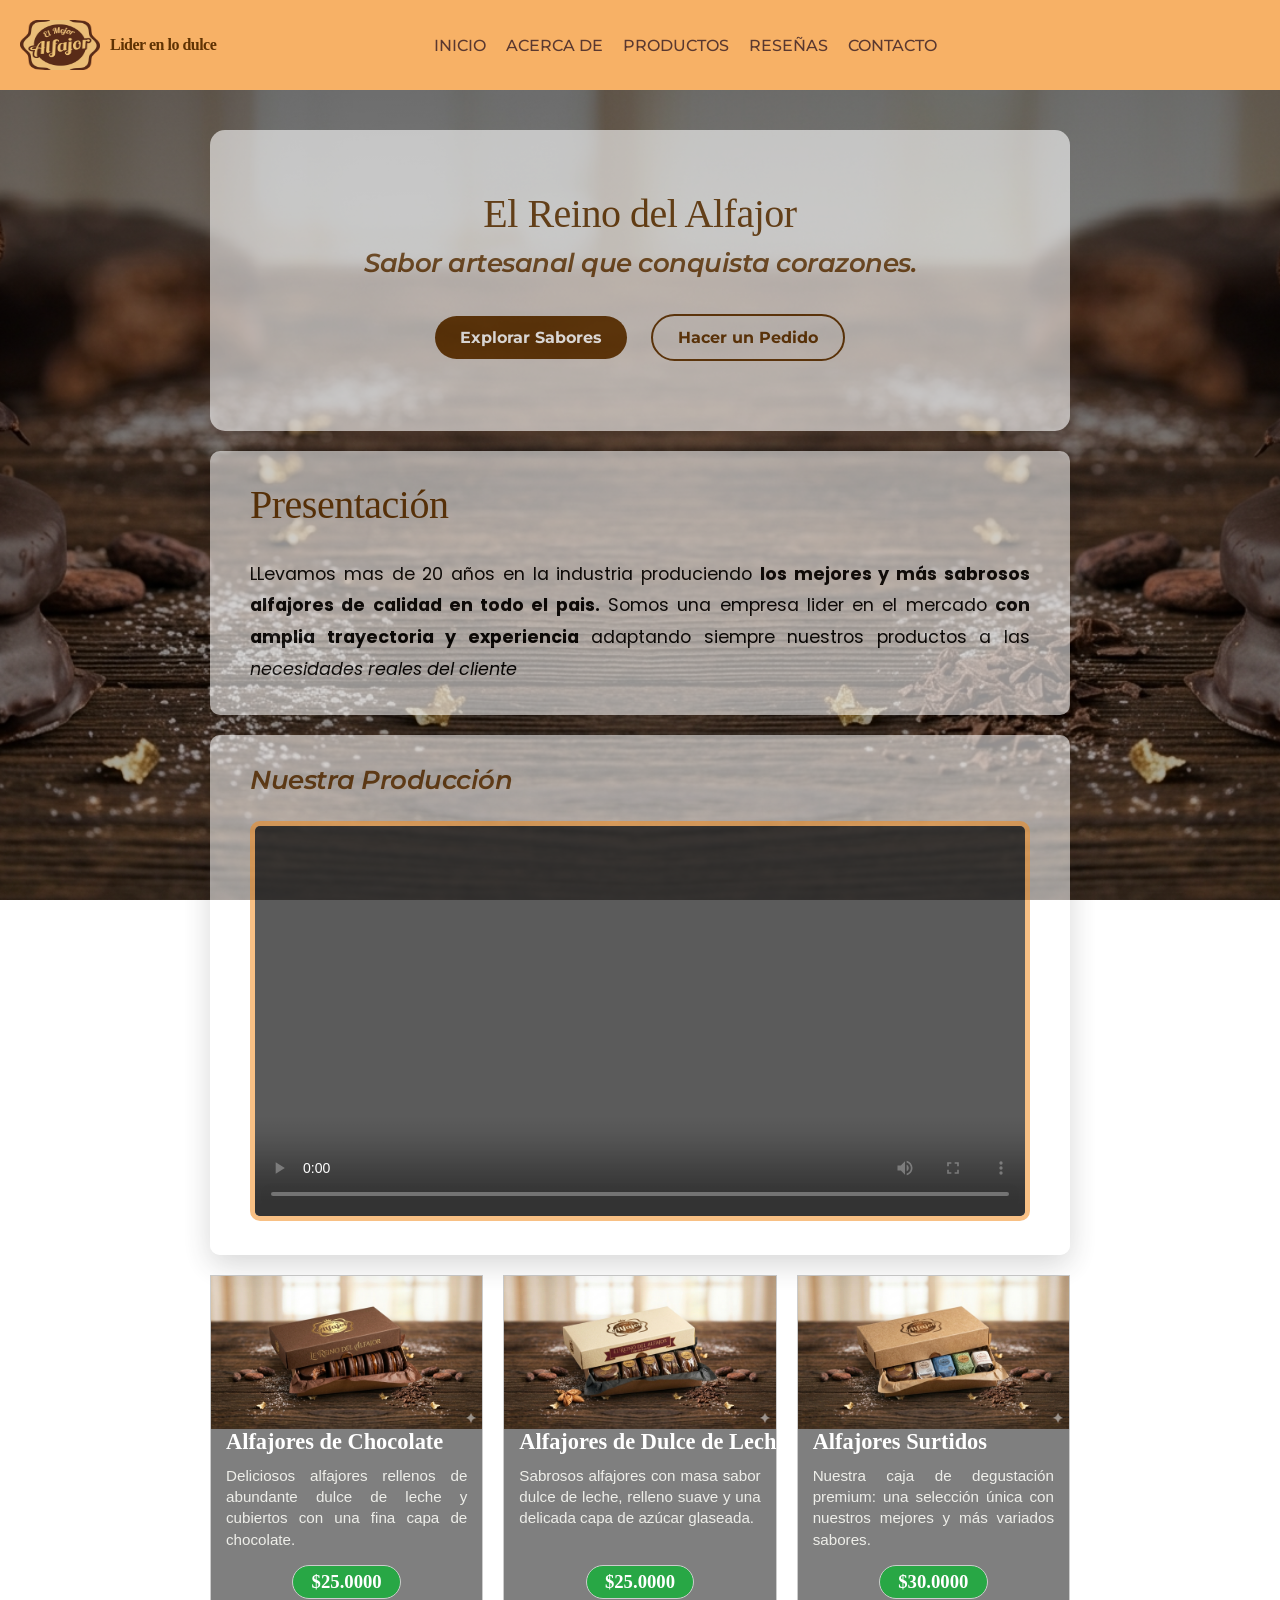
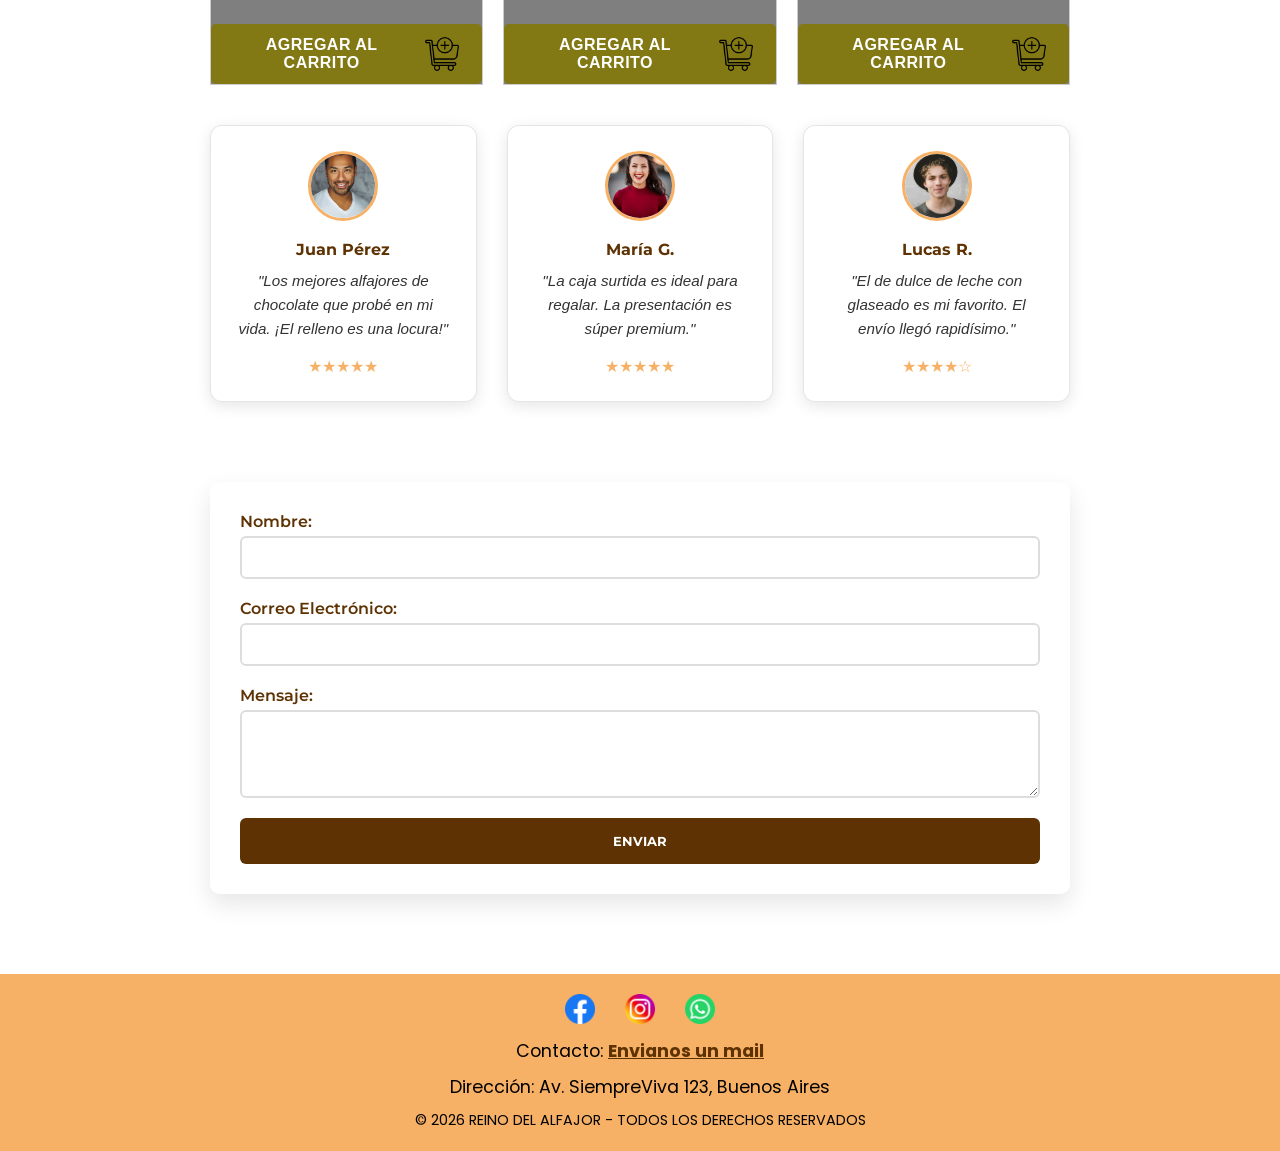
==== index.html @ e3f7930e "Se implemento mejoras responsivas para adaptar la pagina a los distintos tamaños de pantalla" ====
<!DOCTYPE html>
<html lang="es">
<head>
    <meta charset="UTF-8">
    <meta name="viewport" content="width=device-width, initial-scale=1.0">
    <link rel="stylesheet" href="styles.css">
    <link rel="preconnect" href="https://fonts.googleapis.com">
    <link rel="preconnect" href="https://fonts.gstatic.com" crossorigin>
<link href="https://fonts.googleapis.com/css2?family=Lavishly+Yours&family=Montserrat:ital,wght@0,100..900;1,100..900&family=Pacifico&family=Poppins:wght@400;500;600&display=swap" rel="stylesheet">
    <title>Inicio</title>
</head>
<body>
    <header class="header">
        
        <div class="header__imagen-logo">
        <img src="multimedia/images/logo.png" class="header__logo" alt="logo del reino del alfajor">
        <h2 class="header__subtitulo">Lider en lo dulce</h2>
        </div>
        <nav class="header__nav">
            <ul class="header__enlaces">
                <li><a href="#inicio" class="header__link">Inicio</a></li>
                <li><a href="#acerca-de" class="header__link">Acerca de</a></li>
                <li><a href="#productos" class="header__link">Productos</a></li>
                <li><a href="#reseñas" class="header__link">Reseñas</a></li>
                <li><a href="#contacto" class="header__link">Contacto</a></li>
                
            </ul>
        </nav>
    </header>
    
    <main class="main">
        <div class="main__contenedor-hero">
        <section id="inicio" class="hero">
       <div class="hero__contenido">
        <h1 class="main__titulo">El Reino del Alfajor</h1>
        <p class="main__subtitulo">Sabor artesanal que conquista corazones.</p>
        <div class="hero__botones">
           <a href="#productos" class="btn btn-primario">Explorar Sabores</a>
           <a href="#contacto" class="btn btn-secundario">Hacer un Pedido</a>
       </div>
     </div>
     </div>
      </section>


        <section id="acerca-de" class="main__section main__section--presentacion">
            <h1 class="main__titulo">Presentación</h1>
            <p class="main__parrafo">LLevamos mas de 20 años en la industria produciendo <strong>los mejores y más sabrosos alfajores de calidad en todo el pais.</strong> Somos una empresa lider en el mercado <strong>con amplia trayectoria y experiencia</strong> adaptando siempre nuestros productos a las <em>necesidades reales del cliente</em></p>
        </section>

        <section class="main__section main__produccion">
            <h3 class="main__subtitulo">Nuestra Producción</h3>
            <video class="main__video" width="600" height="400" controls style="object-fit: cover;">
                <source src="multimedia/videos/presentacion.mp4" type="video/mp4">
                <track src="subtitulos.vtt" kind="subtitles" srclang="es" label="Español" default>
                Tu navegador no soporta el elemento de video.
            </video>
        </section>

        <section id="productos" class="productos__section">
        
        <!-- Tarjeta 1: Chocolate -->
        <article class="productos__card">
            <img src="multimedia/images/alfajores-chocolate.png" alt="Caja de Alfajores de chocolate" class="productos__imagen">
            <h2 class="productos__titulo-producto">Alfajores de Chocolate</h2>
            <p class="productos__descripcion">Deliciosos alfajores rellenos de abundante dulce de leche y cubiertos con una fina capa de chocolate.</p>
            <div class="productos__compra">
            <h3 class="productos__precio">$25.0000</h3>
            <!-- Mejoramos el carrito envolviéndolo en un botón -->
            <button class="productos__boton-carrito" aria-label="Agregar Alfajores de Chocolate al carrito">Agregar al carrito
                <img src="multimedia/images/icons/carrito-de-compras.png" alt="" class="productos__icono-carrito">
            </button>
            </div>
        </article>

        <!-- Tarjeta 2: Dulce de Leche -->
        <article class="productos__card">
            <img src="multimedia/images/alfajores-dulce-de-leche.png" alt="Caja de Alfajores de dulce de leche" class="productos__imagen">
            <h2 class="productos__titulo-producto">Alfajores de Dulce de Leche</h2>
            <p class="productos__descripcion">Sabrosos alfajores con masa sabor dulce de leche, relleno suave y una delicada capa de azúcar glaseada.</p>
            <div class="productos__compra">
            <h3 class="productos__precio">$25.0000</h3>
            <button class="productos__boton-carrito" aria-label="Agregar Alfajores de Dulce de Leche al carrito">Agregar al carrito
                <img src="multimedia/images/icons/carrito-de-compras.png" alt="" class="productos__icono-carrito">
            </button>
            </div>
        </article>

        <!-- Tarjeta 3: Surtidos -->
        <article class="productos__card">
            <img src="multimedia/images/alfajores-surtidos.png" alt="Caja de degustación de Alfajores surtidos" class="productos__imagen">
            <h2 class="productos__titulo-producto">Alfajores Surtidos</h2>
            <p class="productos__descripcion">Nuestra caja de degustación premium: una selección única con nuestros mejores y más variados sabores.</p>
            <div class="productos__compra">
            <h3 class="productos__precio">$30.0000</h3>
            <button class="productos__boton-carrito" aria-label="Agregar Alfajores Surtidos al carrito">Agregar al carrito
                <img src="multimedia/images/icons/carrito-de-compras.png" alt="" class="productos__icono-carrito">
            </button>
            </div>
        </article>

    </section>

       <section id="reseñas" class="reseñas">
    <section class="card">
        <div class="card__usuario">
            <img src="./multimedia/images/foto-juan.jpg" alt="Foto de Juan" class="card__foto">
            <h4 class="card__nombre">Juan Pérez</h4>
        </div>
        <p class="card__opinion">"Los mejores alfajores de chocolate que probé en mi vida. ¡El relleno es una locura!"</p>
        <div class="card__estrellas">★★★★★</div>
    </section>

    <section class="card">
        <div class="card__usuario">
            <img src="./multimedia/images/foto-maria.jpg" alt="Foto de Maria" class="card__foto">
            <h4 class="card__nombre">María G.</h4>
        </div>
        <p class="card__opinion">"La caja surtida es ideal para regalar. La presentación es súper premium."</p>
        <div class="card__estrellas">★★★★★</div>
    </section>

    <section class="card">
        <div class="card__usuario">
            <img src="./multimedia/images/foto-lucas.jpg" alt="Foto de Lucas" class="card__foto">
            <h4 class="card__nombre">Lucas R.</h4>
        </div>
        <p class="card__opinion">"El de dulce de leche con glaseado es mi favorito. El envío llegó rapidísimo."</p>
        <div class="card__estrellas">★★★★☆</div>
    </section>
</section>

  <section id="contacto">
   <form action="https://formspree.io/f/xjgjkjgq" method="POST">
            <label for="name">Nombre:</label>
            <input type="text" id="name" name="nombre" required>

            <label for="email">Correo Electrónico:</label>
            <input type="email" id="email" name="correo electronico" required>

            <label for="message">Mensaje:</label>
            <textarea id="mensaje" name="mensaje" rows="4" cols="50" required></textarea>
            <button type="submit">Enviar</button>
        </form>
      </section>
    
    </main>

    <footer class="footer">
    <div class="footer__redes">
    <!-- Instagram -->
    <a href="https://www.facebook.com/" target="_blank">
        <img src="multimedia/images/icons/icono-facebook.png" alt="Facebook" class="footer__icon">
    </a>

    <!-- Facebook -->
    <a href="https://www.instagram.com/" target="_blank">
        <img src="multimedia/images/icons/icono-instagram.png" alt="Instagram" class="footer__icon">
    </a>

    <!-- WhatsApp -->
    <a href="https://wa.me/tu-numero-aqui" target="_blank">
        <img src="multimedia/images/icons/icono-whatsapp.png" alt="WhatsApp" class="footer__icon">
    </a>
</div>
    <p class="footer__parrafo">Contacto: <a href="mailto:hola@reinodelalfajor.com" class="footer__enlace">Envianos un mail</a></p>
    
    <address class="footer__address">
        Dirección: Av. SiempreViva 123, Buenos Aires
    </address>
    
    <p class="footer__parrafo footer__parrafo--uppercase">&copy; 2026 Reino Del Alfajor - Todos los derechos reservados</p>
</footer>
</body>
</html>
---- styles.css ----
/* RESET GENERAL */
* {
    margin: 0;
    padding: 0;
    box-sizing: border-box;
}

body{
    
    background: linear-gradient(rgba(0,0,0,0.6), rgba(0,0,0,0.3)), 
                url('multimedia/images/alfa.png');
    /* 2. PROPIEDADES CLAVE: Para que se vea bien */
    background-repeat: no-repeat;  /* No se duplica */
    background-size: cover;        /* Cubre todo el ancho/alto */
    background-position: center;   /* Centrada siempre */
    background-attachment: fixed;  /* Efecto elegante (opcional, pero recomendado) */
   
   
}


/* CONTENEDORES PRINCIPALES */
.header, .footer {
    background-color: #f7b166;
    padding: 20px;
    margin: 0;
    
}

.header{
 display: flex;
 gap: 110px;
 align-items: center;
 
 font-family: 'roboto' sans-serif;
 flex-wrap: wrap;
}

.header__imagen-logo{
    display: flex;
    align-items: center;
    gap: 10px;
    
}

.header__logo{
    height: 50px;
    width: 80px
}

.hero {
    height: auto; /* Ajustamos la altura */
    width: 100%;
    display: flex;
    justify-content: center;
    align-items: center;
    text-align: center;
   
    padding-bottom: 20px;
    opacity: 0.8;
}

.main__contenedor-hero{
display: flex;
justify-content: center;
margin-left: auto; 
   max-width: 900px;
    margin-right: auto;
}

.hero__contenido {
   width: 100%;
    max-width: 900px; /* <--- Antes tenías 940px. Cambialo a 800px */
    background: rgba(255, 255, 255, 0.75);
    backdrop-filter: blur(10px);
    padding: 60px 40px; 
    border-radius: 15px;
    margin: 0 auto; 
    box-sizing: border-box;
   
}

.main__titulo {
    font-family: 'Montserrat', sans-serif; /* Tipografía fuerte */
    color: #5e3203;
    font-size: 3rem;
    margin-bottom: 10px;
}

.main__subtitulo {
    /* Aquí aplicamos tu idea de la cursiva */
    font-family: 'Playfair Display', serif; /* Una tipografía con serifa elegante */
    font-style: italic; 
    font-size: 1.5rem;
    color: #844c0a;
    margin-bottom: 25px;
}

/* Estilo base para ambos botones */
.btn {
    display: inline-block;
    padding: 12px 25px;
    text-decoration: none;
    border-radius: 50px; /* Bordes redondeados para un look amigable */
    font-weight: bold;
    font-family: 'Montserrat', sans-serif;
    transition: all 0.3s ease;
    margin: 10px;
}

/* Botón principal (oscuro para resaltar) */
.btn-primario {
    background-color: #5e3203;
    color: white !important; /* Forzamos blanco para que no se vea azul */
}

/* Botón secundario (solo borde para que no compita) */
.btn-secundario {
    border: 2px solid #5e3203;
    color: #5e3203 !important;
    background-color: transparent;
}

/* Efectos al pasar el mouse */
.btn:hover {
    transform: translateY(-3px); /* Pequeño salto hacia arriba */
    box-shadow: 0 5px 15px rgba(0,0,0,0.2);
}



/* TÍTULOS Y FUENTES */
.main__titulo, 
.header__subtitulo, 
.main__subtitulo {
    
    color: #5e3203;
    letter-spacing: -0.5px;
    line-height: 1.2;
}

.main__subtitulo, .header__link{
    font-family: 'Montserrat', sans-serif;
    font-weight: 600;
    opacity: 0.9;
}

.header__subtitulo{
    font-size: 1rem;
    

}



/* NAVEGACIÓN */
.header__enlaces {
    
   display: flex;
    flex-wrap: wrap; /* Los enlaces también deben poder envolverse */
    justify-content: center;
    padding: 0;
    list-style: none;
    gap: 20px; /* Espacio entre palabras */
}

.header__nav {
    display: flex;
    justify-content: center; /* Centra el UL horizontalmente */
    flex-grow: 0.5;           /* Hace que el nav se expanda para empujar al logo a la izquierda */
}

.header__link {
    text-decoration: none;
    font-weight: 500;
    text-transform: uppercase;
    color: #4A2C2A;
    transition: color 0.3s ease;
}

.header__link:hover {
    color: #ffffff; /* El hover blanco que elegiste */
}

/* BLOQUE MAIN (EL CORAZÓN DEL SITIO) */
.main {
    padding: 40px 20px; 
    max-width: 900px;  /* Para que no se estire al infinito */
    margin: 0 auto;    /* Centra el bloque en la pantalla */
}

/*Reseteamos el margen del primer y último elemento */
.main__section:first-child h1, 
.main__section:first-child h2 {
    margin-top: 0; /* Evita que el título "Presentación" sume espacio extra arriba */
}

.main__section:last-child {
    margin-bottom: 0; /* Evita que la sección del video sume espacio extra abajo */
}

.main__titulo {
    font-family: Georgia, 'Times New Roman', Times, serif;
    font-weight: 500;
    font-size: 2.5rem;
    
}

.main__subtitulo{
    font-size: 1.6rem;
    
}


.main__section {
    width: 100%;
    max-width: 900px; /* El ancho que definimos para que coincida con el video */
    margin-bottom: 20px;
    background: rgba(255, 255, 255, 0.7); /* Un fondo blanco pero traslúcido */
        /* Esto desenfoca el fondo solo DETRÁS del texto */
    padding: 30px 40px;
    border-radius: 10px;
    box-shadow: 0 10px 30px rgba(0,0,0,0.2);
    opacity: 0.8;
    
}



.main__parrafo {
    line-height: 1.8;
    text-align: justify; /* Para que quede parejo con los bordes del video */
    padding-top: 20px;
    font-family: 'Open Sans' sans-serif;
    margin-top: 0;
}

.main__video {
    opacity: 1;
    width: 800px;
    max-width: 100%;
    border-radius: 10px;
    border: 5px solid #f7b166;
    
}



.productos__section{
    display: flex;
    
    gap: 20px;
}

.productos__imagen {
    width: 100%;
}

.productos__icono-carrito {
    width: 40px;
    
}

.productos__card{
   width: 300px;
    border: solid 1px #ccc;
    /* AGREGÁ ESTO: */
    display: flex;
    flex-direction: column;
    justify-content: space-between; /* Empuja el título/imagen arriba y el botón abajo */
    background: rgba(0, 0, 0, 0.5); /* Para que el texto se lea mejor sobre la madera */
    
}

.productos__titulo-producto{
    margin-bottom: 10px; /* Espacio con el párrafo */
    color: #ffffff;
    font-size: 1.4rem;
    transform: translateX(15px);
}



.productos__descripcion {
    display: flex;
    text-align: justify;
   width: 100%; /* Ocupa el ancho de la tarjeta */
    max-width: 300px; /* Pero no se estira de más */
    color: #eeeee9; /* Blanco para máximo contraste */
    padding: 0 15px; /* Espacio a los costados para que no toque los bordes */
    font-size: 0.95rem;
    line-height: 1.4; /* Mejora la lectura al separar un poco las líneas */
    margin-bottom: 15px; /* Separa el texto del precio */
    font-family: 'Franklin Gothic Medium', 'Arial Narrow', Arial, sans-serif;
     justify-content: center;
    flex-wrap: wrap;
}


.productos__precio {
    
    
    border: solid 1px #ccc;
    text-align: center;
    width: 40%;
    

    background-color: #28a745; 
    color: white;
    padding: 5px 15px;
    border-radius: 50px; /* Bordes redondeados como tus botones */
    display: inline-block;
    font-weight: bold;
    margin-bottom: 15px;
}

.productos__compra {
    display: flex;
    flex-direction: column;
    align-items: center;
    gap: 10px;
    /* quitamos el margin-top: 10px; para que no fuerce espacios fijos */
    width: 100%;
    margin-top: auto; /* IMPORTANTE: Esto empuja todo el bloque de compra al fondo */
}

.productos__boton-carrito {
    display: flex;
    align-items: center;
    justify-content: center;
    gap: 10px;
    background-color: #827915; /*#007bff*/
    color: white;
    border: none;
    width: 100%;
    padding: 10px 20px;
    cursor: pointer;
    font-size: 16px;
    border-radius: 5px;
    text-transform: uppercase;
    font-weight: bold;
    letter-spacing: 0.5px;
    transition: background-color 0.3s ease, transform 0.2s ease, box-shadow 0.3s ease;
    margin-top: auto;
}

/* EFECTO HOVER */
.productos__boton-carrito:hover {
    background-color: #846a0a; /* Un tono un poco más claro o saturado que el original */
    transform: translateY(-2px); /* Un pequeño salto hacia arriba */
    box-shadow: 0 4px 10px rgba(0, 0, 0, 0.3); /* Sombra para dar profundidad */
}

.productos__boton-carrito:active {
    transform: translateY(0); /* Vuelve a su lugar al presionar */
    background-color: #5e4c06; /* Se oscurece un poco al hacer clic */
}

/* CONTENEDOR DE RESEÑAS */
.reseñas {
  display: grid;
    grid-template-columns: repeat(3, 1fr);
    gap: 30px; /* Espacio entre tarjetas */
    
    /* EL AJUSTE CLAVE: */
    width: 100%;           /* Que ocupe el ancho disponible */
    max-width: 940px;      /* <--- ACÁ: Poné el mismo valor que tenga el recuadro del video */
    margin: 0 auto;        /* Esto las centra y las mueve hacia la izquierda respecto a donde están ahora */
    
    padding: 40px 0;       /* Quitamos el padding lateral para que lleguen al borde */
}

/* TARJETA INDIVIDUAL */
.card {
    display: flex;
    flex-direction: column;
    align-items: center; /* Mantiene todo centrado horizontalmente */
    height: 100%;        /* Obliga a todas las tarjetas a medir lo mismo que la más alta */
    padding: 25px;
    background-color: rgba(255, 255, 255, 0.85); /* Blanco traslúcido para que se vea el fondo de madera */
    padding: 25px;
    border-radius: 12px;
    border: 1px solid rgba(0, 0, 0, 0.1);
    box-shadow: 0 4px 15px rgba(0, 0, 0, 0.1);
    
    /* Preparamos la transición para el hover */
    transition: transform 0.3s ease, box-shadow 0.3s ease;
    text-align: center;
}

/* EFECTO INTERACTIVO (EXTRA) */
.card:hover {
    transform: translateY(-10px); /* La tarjeta sube 10px */
    box-shadow: 0 12px 30px rgba(0, 0, 0, 0.2); /* La sombra se vuelve más profunda */
    background-color: white; /* Se vuelve sólida al pasar el mouse */
}

/* ESTILOS INTERNOS DE LA TARJETA */


.card__nombre {
    font-family: 'Montserrat', sans-serif;
    color: #5e3203;
    margin-bottom: 10px;
}

.card__opinion {
    font-family: 'Open Sans', sans-serif;
    font-style: italic;
    font-size: 0.95rem;
    line-height: 1.6;
    color: #333;
}

.card__estrellas {
    margin-top: auto;    /* <--- ESTA ES LA MAGIA: Empuja las estrellas al fondo */
    padding-top: 15px;   /* Un poquito de aire por si el texto es muy largo */
    color: #f7b166;
}

.card__foto {
    width: 70px;          /* Un tamaño fijo para que todas sean iguales */
    height: 70px;         /* Debe ser igual al ancho para que sea un cuadrado perfecto */
    border-radius: 50%;   /* El truco mágico para hacerla redonda */
    object-fit: cover;    /* IMPORTANTE: Evita que la foto se estire o se deforme */
    margin-bottom: 15px;  /* Espacio con el nombre */
    border: 3px solid #f7b166; /* Opcional: un borde naranja para que resalte */
}


/* ESTILOS DEL FORMULARIO */
#contacto {
    /* Cambiamos 600px por el ancho de tus reseñas y video */
    width: 100%; 
    max-width: 940px; 
    
    margin: 40px auto; /* Lo mantiene centrado */
    padding: 30px;
    background: rgba(255, 255, 255, 0.9);
    border-radius: 10px;
    box-shadow: 0 10px 25px rgba(0,0,0,0.1);
}

#contacto form {
    display: flex;
    flex-direction: column; /* Elementos uno debajo del otro */
}

#contacto label {
    font-family: 'Montserrat', sans-serif;
    color: #5e3203;
    margin-bottom: 5px;
    font-weight: 600;
}

#contacto input, 
#contacto textarea {
    padding: 12px;
    margin-bottom: 20px; /* Espacio entre campos */
    border: 2px solid #ddd;
    border-radius: 6px;
    font-family: 'Open Sans', sans-serif;
    outline: none;
    /* TRANSICIÓN: Para que el cambio de color sea suave */
    transition: border-color 0.3s ease, box-shadow 0.3s ease;
}

/* EFECTO FOCUS: Cuando el usuario hace clic para escribir */
#contacto input:focus, 
#contacto textarea:focus {
    border-color: #f7b166; /* El naranja de tu marca */
    box-shadow: 0 0 8px rgba(247, 177, 102, 0.4);
}

#contacto button {
    background-color: #5e3203;
    color: white;
    padding: 15px;
    border: none;
    border-radius: 6px;
    font-family: 'Montserrat', sans-serif;
    font-weight: bold;
    text-transform: uppercase;
    cursor: pointer;
    transition: background 0.3s ease;
}

#contacto button:hover {
    background-color: #f7b166;
    color: #5e3203;
}


@media (max-width: 768px) {
    /* ... (mantén lo que ya pusimos del header y reseñas) ... */

    #contacto {
        width: 90%; /* Ocupa casi todo el ancho en móviles */
        padding: 20px; /* Padding más ajustado para pantallas chicas */
    }

    #contacto input, 
    #contacto textarea {
        width: 100%; /* Ocupan el 100% del ancho disponible */
        margin-bottom: 15px; /* Separación para que no queden pegados */
    }
}

/* FOOTER Y DIRECCIÓN */
.footer {
    display: flex;
    flex-direction: column; /* Para que los textos del footer queden uno abajo del otro */
    align-items: center;
    justify-content: center;
    gap: 10px;
}

/* Agrupamos los elementos de texto para alinearlos a la izquierda */
.footer__parrafo, 
.footer__address {
 font-family: 'Poppins', sans-serif;
    font-size: 1.1rem;
    text-align: left;       /* Alinea el inicio de las palabras */
    width: 100%;            /* Ocupa el ancho para poder alinearse */
    max-width: fit-content; /* Se ajusta al texto mas largo */
    margin: 0 auto;         /* Centra el bloque resultante */
}
.footer__redes {
    display: flex;
    gap: 30px;
}

.footer__icon {
    width: 30px;
    height: 30px;
    transition: transform 0.3s ease;
}

.main__parrafo {
    font-family: 'Poppins', sans-serif;
    font-size: 1.1rem;
}

.footer__address {
    font-style: normal; /* Para que no salga en cursiva */
}

.footer__parrafo--uppercase {
    text-transform: uppercase;
    font-size: 0.9rem;
}

.footer__enlace {
    color: #5e3203;
    font-weight: bold;
    text-decoration: underline;
}



@media (max-width: 1050px) {
    .header__link {
        font-size: 14px; /* Achicamos un poco la fuente */
        padding: 0 10px; /* Reducimos el espacio lateral */
    }
    
    .header__subtitulo {
        display: none; /* Podrías ocultar el "Lider en lo dulce" para ganar espacio */
    }
}


@media (max-width: 768px) {

    .header {
        height: auto;           /* Permite que el naranja crezca hacia abajo */
        padding: 15px 10px;     /* Un poco de aire */
        display: flex;          /* Aseguramos que sea flex */
        flex-direction: column; /* Apilamos logo arriba y menú abajo */
        gap: 15px;              /* Reducimos el gap de 110px a solo 15px */
    }

    .header__enlaces {
        display: flex;
        flex-direction: row;    /* Enlaces uno al lado del otro */
        flex-wrap: wrap;        /* Si no caben, bajan solitos */
        justify-content: center;
        gap: 15px;              /* Espacio pequeño entre botones */
        width: 100%;
        padding: 0;
    }

    .header__link {
        font-size: 14px;        /* Letra más chica para que entre todo */
        padding: 5px;
    }

    /* Ajuste para que el logo y el texto del logo no se amontonen */
    .header__imagen-logo {
        flex-direction: row;
        justify-content: center;
        width: 100%;
    }

    /* --- RESEÑAS RESPONSIVAS --- */
    .reseñas {
        grid-template-columns: 1fr; /* Una sola columna */
        width: 90%;
        margin: 0 auto;
        gap: 20px;
        padding: 20px 0;
    }

    .card {
        padding: 20px;
    }

    .main {
        width: 95%; /* <--- Esto garantiza que siempre haya un pequeño margen a los lados */
        max-width: 700px; /* <--- Limita el ancho para que no crezca tanto en tablets */
        padding: 20px 10px; /* Reducimos el padding para ganar espacio interno */
        margin: 0 auto;
    }
    
    .main__section{
        width: 100%;
        padding: 20px; /* Padding más compacto para que el video respire */
    }

    /* Video responsivo */
    .main__video {
       /* Ocupa todo el ancho de su contenedor (.main__section) */
    max-width: 100%;   /* No permite que se desborde */
    height: 300px;      /* Mantiene la proporción original (16:9 generalmente) */
    display: block;    /* Elimina espacios fantasma abajo del video */
    margin: 0 auto;
}
    
}

@media (max-width: 600px) {
    /* 1. Header: Apilamos logo y navegación */
    .header {
        flex-direction: column;
        gap: 15px;
    }

    /* 2. Productos: Una sola columna */
    .productos__section {
        flex-direction: column;
        align-items: center;
        gap: 30px;
    }

    .productos__card {
        width: 90%; /* Que ocupen casi todo el ancho disponible */
        max-width: 350px;
    }

    /* 3. Ajuste de imágenes para que no se deformen */
    .productos__imagen {
        width: 100%;
        height: auto;
    }
}
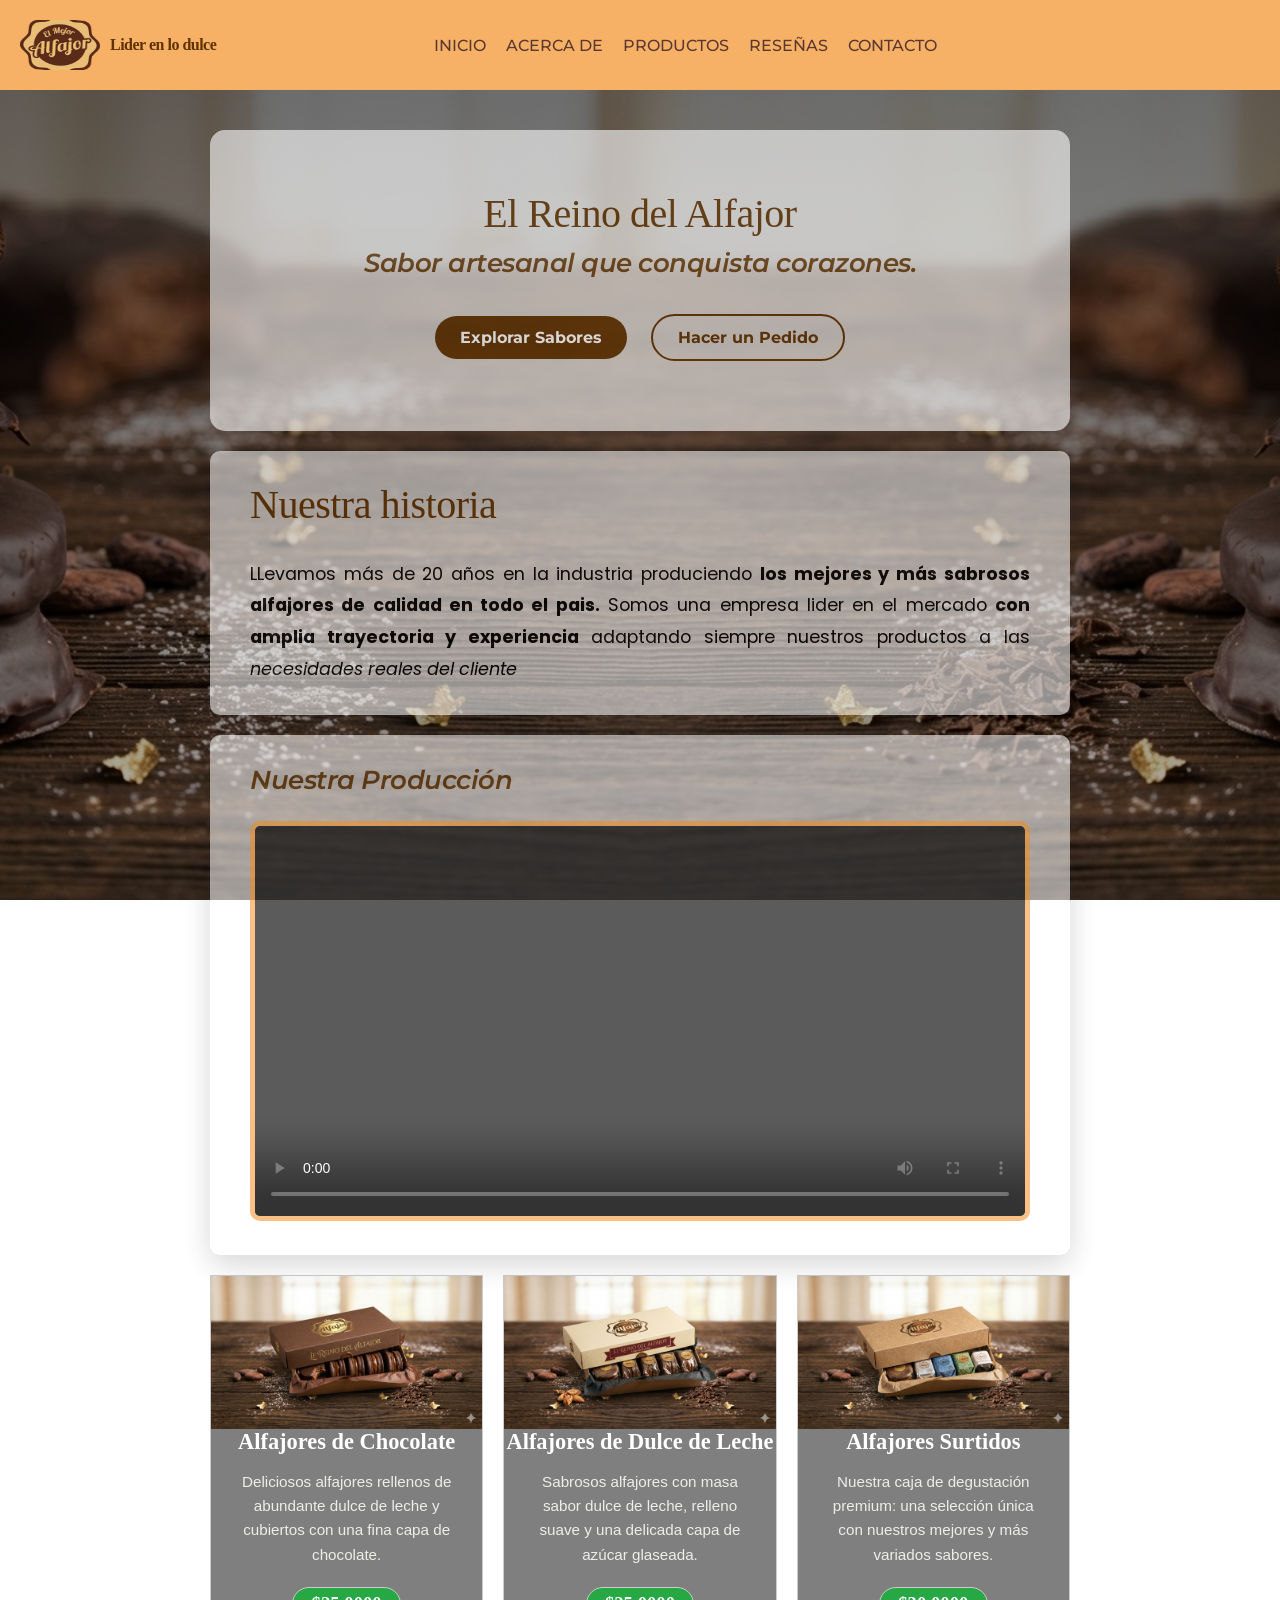
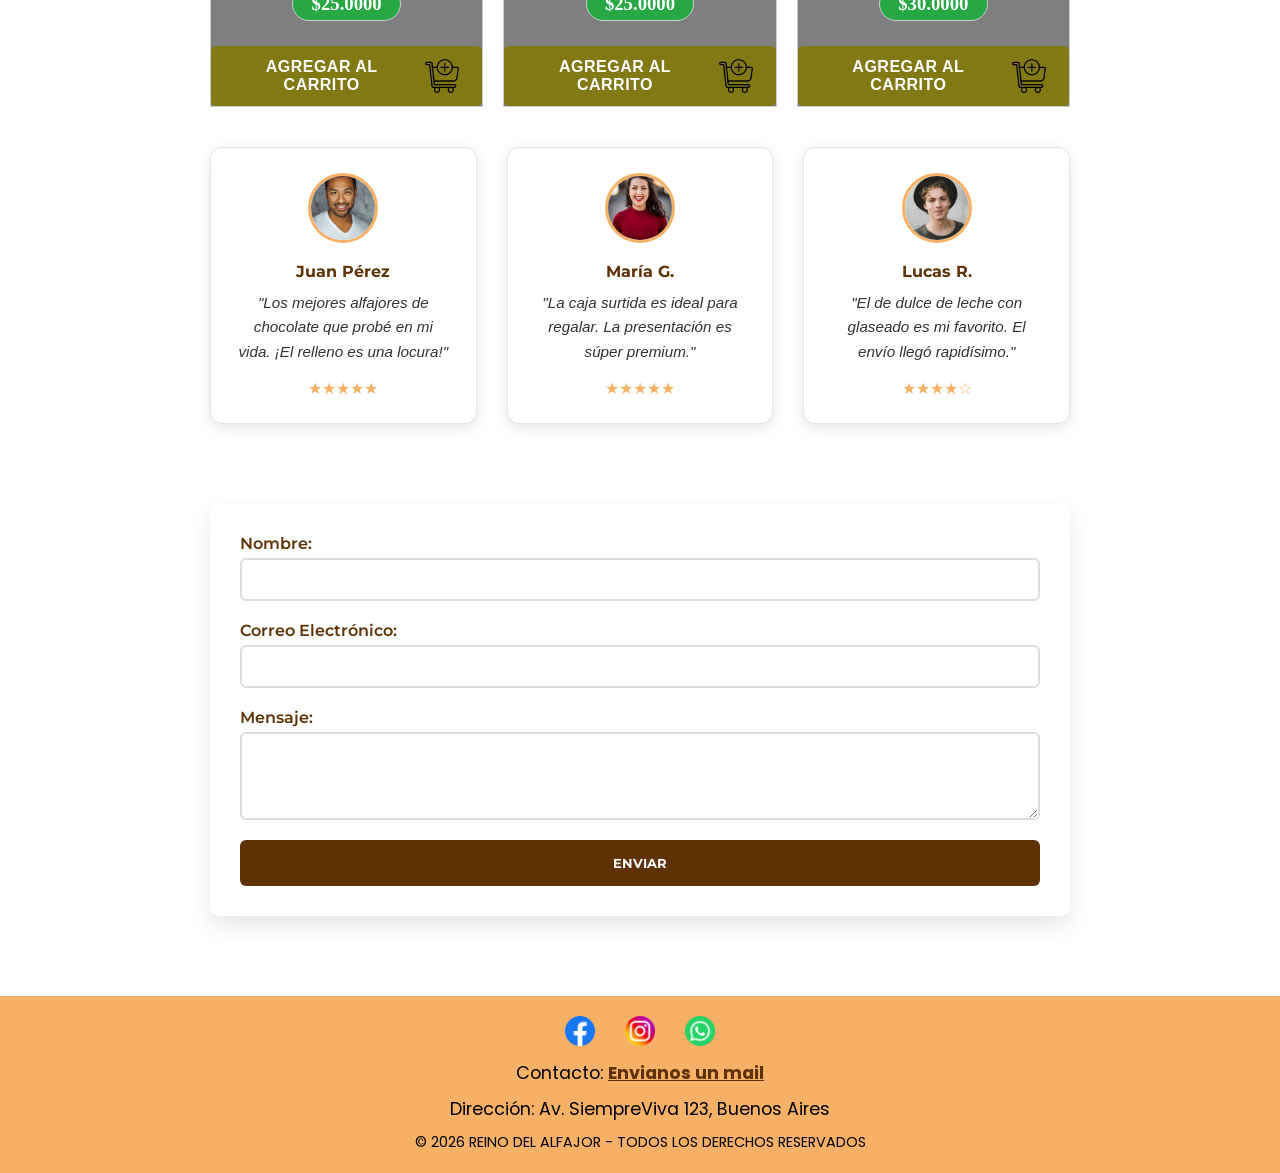
==== commit bcca94ac: "Se eliminaron archivos innecesarios" ====
--- a/index.html
+++ b/index.html
@@ -44,14 +44,14 @@
 
 
         <section id="acerca-de" class="main__section main__section--presentacion">
-            <h1 class="main__titulo">Presentación</h1>
-            <p class="main__parrafo">LLevamos mas de 20 años en la industria produciendo <strong>los mejores y más sabrosos alfajores de calidad en todo el pais.</strong> Somos una empresa lider en el mercado <strong>con amplia trayectoria y experiencia</strong> adaptando siempre nuestros productos a las <em>necesidades reales del cliente</em></p>
+            <h1 class="main__titulo">Nuestra historia</h1>
+            <p class="main__parrafo">LLevamos más de 20 años en la industria produciendo <strong>los mejores y más sabrosos alfajores de calidad en todo el pais.</strong> Somos una empresa lider en el mercado <strong>con amplia trayectoria y experiencia</strong> adaptando siempre nuestros productos a las <em>necesidades reales del cliente</em></p>
         </section>
 
         <section class="main__section main__produccion">
             <h3 class="main__subtitulo">Nuestra Producción</h3>
             <video class="main__video" width="600" height="400" controls style="object-fit: cover;">
-                <source src="multimedia/videos/presentacion.mp4" type="video/mp4">
+                <source src="multimedia/videos/Presentacion.mp4" type="video/mp4">
                 <track src="subtitulos.vtt" kind="subtitles" srclang="es" label="Español" default>
                 Tu navegador no soporta el elemento de video.
             </video>
--- a/styles.css
+++ b/styles.css
@@ -273,27 +273,27 @@
 }
 
 .productos__titulo-producto{
-    margin-bottom: 10px; /* Espacio con el párrafo */
+    margin-bottom: 15px; 
     color: #ffffff;
     font-size: 1.4rem;
-    transform: translateX(15px);
+    text-align: center; /* Asegura que el título acompañe al párrafo centrado */
+    transform: translateX(0); /* <--- RESETEAMOS ESTO a 0 */
 }
 
 
 
 .productos__descripcion {
-    display: flex;
-    text-align: justify;
+   
+   text-align: center;
    width: 100%; /* Ocupa el ancho de la tarjeta */
     max-width: 300px; /* Pero no se estira de más */
     color: #eeeee9; /* Blanco para máximo contraste */
-    padding: 0 15px; /* Espacio a los costados para que no toque los bordes */
+    padding: 0 25px; /* Espacio a los costados para que no toque los bordes */
     font-size: 0.95rem;
-    line-height: 1.4; /* Mejora la lectura al separar un poco las líneas */
-    margin-bottom: 15px; /* Separa el texto del precio */
+    line-height: 1.6; /* Mejora la lectura al separar un poco las líneas */
+    margin-bottom: 20px; /* Separa el texto del precio */
     font-family: 'Franklin Gothic Medium', 'Arial Narrow', Arial, sans-serif;
-     justify-content: center;
-    flex-wrap: wrap;
+    
 }
 
 
@@ -569,7 +569,53 @@
     }
 }
 
-
+@media (max-width: 887px) {
+    .productos__section {
+        flex-direction: column; /* Apila las tarjetas */
+        align-items: center;    /* Las centra */
+        gap: 30px;
+    }
+
+    .productos__card {
+        width: 100%;       
+        max-width: 400px;  /* Le damos un poco más de ancho para que el texto respire */
+        margin: 0 auto;
+        display: flex;
+        flex-direction: column;
+        align-items: center; /* Centra todo el contenido interno de la tarjeta */
+        
+    }
+
+    .productos__titulo-producto {
+        transform: translateX(0); /* Forzamos que el título no se desplace a la derecha */
+        text-align: center;
+        width: 100%;
+        padding: 0 10px;
+    }
+
+    .productos__boton-carrito {
+    /* ... tus otros estilos ... */
+    margin-top: 10px; /* Reduce el espacio entre el precio y el botón */
+}
+
+    .productos__descripcion {
+        text-align: center !important; /* El !important asegura que mate al 'justify' del bloque general */
+        max-width: 320px;   /* Limitamos el ancho del párrafo para que las líneas rompan de forma elegante */
+        margin: 0 auto 20px auto; /* Centra el bloque del párrafo y le da aire abajo */
+        padding: 0 10px;
+        display: block;     /* Cambiamos flex por block para que el alineado center funcione mejor */
+    }
+
+    .productos__compra {
+        width: 100%;
+        align-items: center;
+    }
+
+    .productos__precio {
+        width: auto; /* Que el botón de precio se ajuste al texto en móviles */
+        min-width: 120px;
+    }
+}
 @media (max-width: 768px) {
 
     .header {
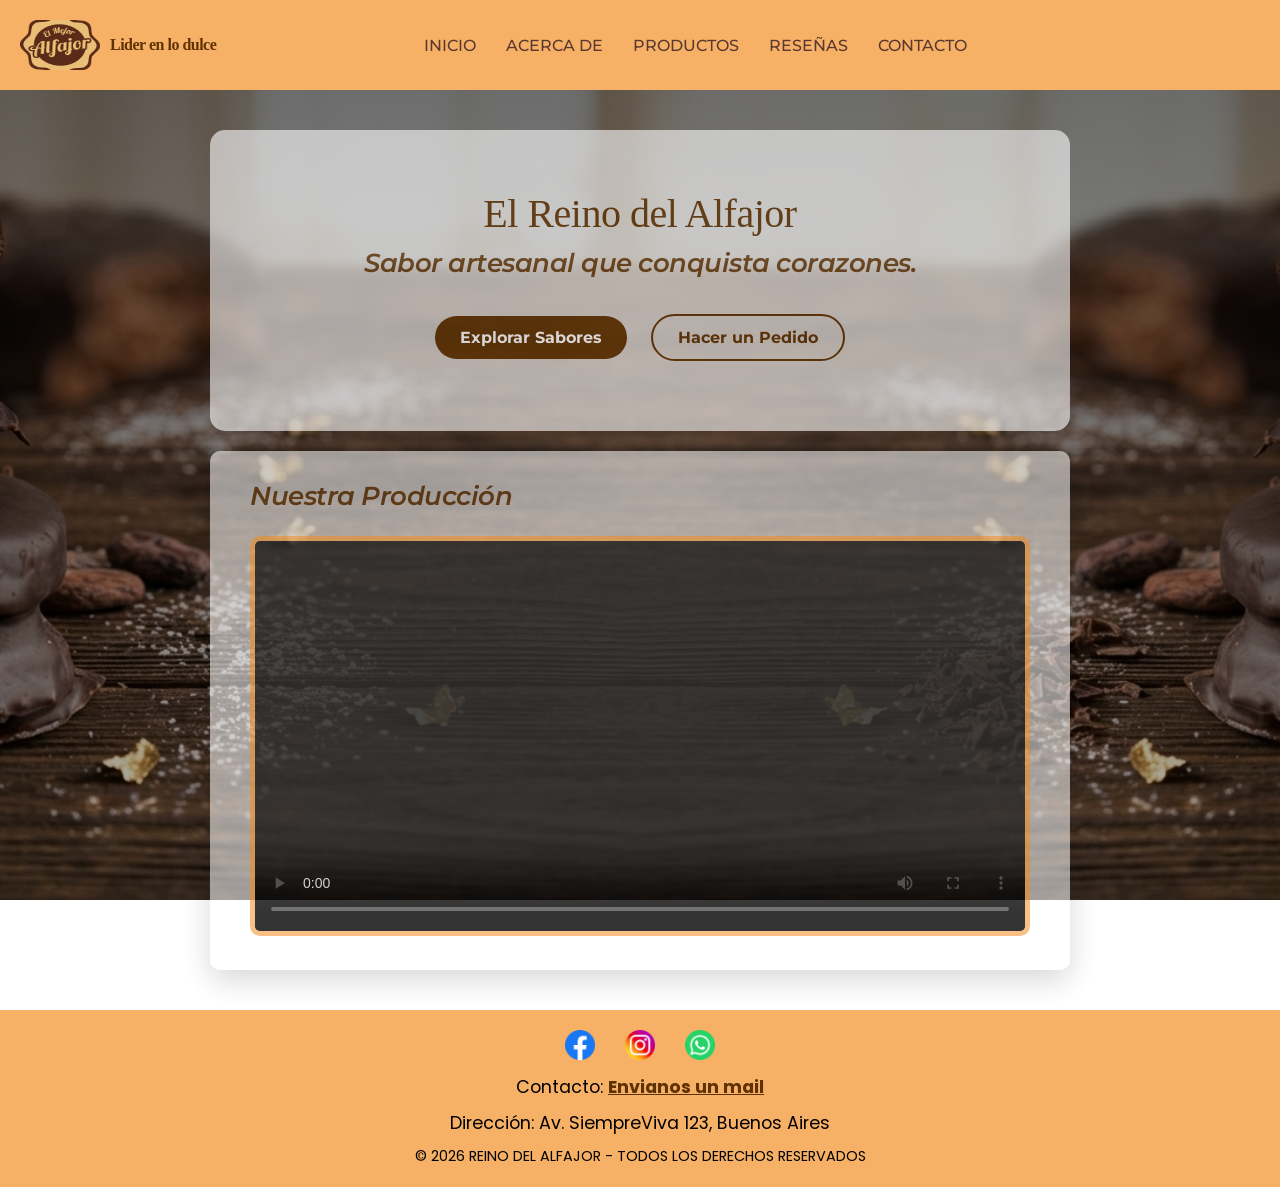
==== commit e0441f2e: "Refactor: segmentar secciones de la página en un sitio multipágina" ====
--- a/index.html
+++ b/index.html
@@ -3,50 +3,42 @@
 <head>
     <meta charset="UTF-8">
     <meta name="viewport" content="width=device-width, initial-scale=1.0">
-    <link rel="stylesheet" href="styles.css">
+    <link rel="stylesheet" href="./css/styles.css">
     <link rel="preconnect" href="https://fonts.googleapis.com">
     <link rel="preconnect" href="https://fonts.gstatic.com" crossorigin>
-<link href="https://fonts.googleapis.com/css2?family=Lavishly+Yours&family=Montserrat:ital,wght@0,100..900;1,100..900&family=Pacifico&family=Poppins:wght@400;500;600&display=swap" rel="stylesheet">
-    <title>Inicio</title>
+    <link href="https://fonts.googleapis.com/css2?family=Lavishly+Yours&family=Montserrat:ital,wght@0,100..900;1,100..900&family=Pacifico&family=Poppins:wght@400;500;600&display=swap" rel="stylesheet">
+    <title>El Reino del Alfajor - Inicio</title>
 </head>
 <body>
     <header class="header">
-        
         <div class="header__imagen-logo">
-        <img src="multimedia/images/logo.png" class="header__logo" alt="logo del reino del alfajor">
-        <h2 class="header__subtitulo">Lider en lo dulce</h2>
+            <img src="multimedia/images/logo.png" class="header__logo" alt="logo del reino del alfajor">
+            <h2 class="header__subtitulo">Lider en lo dulce</h2>
         </div>
         <nav class="header__nav">
             <ul class="header__enlaces">
-                <li><a href="#inicio" class="header__link">Inicio</a></li>
-                <li><a href="#acerca-de" class="header__link">Acerca de</a></li>
-                <li><a href="#productos" class="header__link">Productos</a></li>
-                <li><a href="#reseñas" class="header__link">Reseñas</a></li>
-                <li><a href="#contacto" class="header__link">Contacto</a></li>
-                
+                <li><a href="./index.html" class="header__link">Inicio</a></li>
+                <li><a href="pages/acerca-de.html" class="header__link">Acerca de</a></li>
+                <li><a href="pages/productos.html" class="header__link">Productos</a></li>
+                <li><a href="pages/resenas.html" class="header__link">Reseñas</a></li>
+                <li><a href="pages/contacto.html" class="header__link">Contacto</a></li>
             </ul>
         </nav>
     </header>
     
     <main class="main">
         <div class="main__contenedor-hero">
-        <section id="inicio" class="hero">
-       <div class="hero__contenido">
-        <h1 class="main__titulo">El Reino del Alfajor</h1>
-        <p class="main__subtitulo">Sabor artesanal que conquista corazones.</p>
-        <div class="hero__botones">
-           <a href="#productos" class="btn btn-primario">Explorar Sabores</a>
-           <a href="#contacto" class="btn btn-secundario">Hacer un Pedido</a>
-       </div>
-     </div>
-     </div>
-      </section>
-
-
-        <section id="acerca-de" class="main__section main__section--presentacion">
-            <h1 class="main__titulo">Nuestra historia</h1>
-            <p class="main__parrafo">LLevamos más de 20 años en la industria produciendo <strong>los mejores y más sabrosos alfajores de calidad en todo el pais.</strong> Somos una empresa lider en el mercado <strong>con amplia trayectoria y experiencia</strong> adaptando siempre nuestros productos a las <em>necesidades reales del cliente</em></p>
-        </section>
+            <section id="inicio" class="hero">
+                <div class="hero__contenido">
+                    <h1 class="main__titulo">El Reino del Alfajor</h1>
+                    <p class="main__subtitulo">Sabor artesanal que conquista corazones.</p>
+                    <div class="hero__botones">
+                        <a href="pages/productos.html" class="btn btn-primario">Explorar Sabores</a>
+                        <a href="pages/contacto.html" class="btn btn-secundario">Hacer un Pedido</a>
+                    </div>
+                </div>
+            </section>
+        </div>
 
         <section class="main__section main__produccion">
             <h3 class="main__subtitulo">Nuestra Producción</h3>
@@ -56,120 +48,17 @@
                 Tu navegador no soporta el elemento de video.
             </video>
         </section>
-
-        <section id="productos" class="productos__section">
-        
-        <!-- Tarjeta 1: Chocolate -->
-        <article class="productos__card">
-            <img src="multimedia/images/alfajores-chocolate.png" alt="Caja de Alfajores de chocolate" class="productos__imagen">
-            <h2 class="productos__titulo-producto">Alfajores de Chocolate</h2>
-            <p class="productos__descripcion">Deliciosos alfajores rellenos de abundante dulce de leche y cubiertos con una fina capa de chocolate.</p>
-            <div class="productos__compra">
-            <h3 class="productos__precio">$25.0000</h3>
-            <!-- Mejoramos el carrito envolviéndolo en un botón -->
-            <button class="productos__boton-carrito" aria-label="Agregar Alfajores de Chocolate al carrito">Agregar al carrito
-                <img src="multimedia/images/icons/carrito-de-compras.png" alt="" class="productos__icono-carrito">
-            </button>
-            </div>
-        </article>
-
-        <!-- Tarjeta 2: Dulce de Leche -->
-        <article class="productos__card">
-            <img src="multimedia/images/alfajores-dulce-de-leche.png" alt="Caja de Alfajores de dulce de leche" class="productos__imagen">
-            <h2 class="productos__titulo-producto">Alfajores de Dulce de Leche</h2>
-            <p class="productos__descripcion">Sabrosos alfajores con masa sabor dulce de leche, relleno suave y una delicada capa de azúcar glaseada.</p>
-            <div class="productos__compra">
-            <h3 class="productos__precio">$25.0000</h3>
-            <button class="productos__boton-carrito" aria-label="Agregar Alfajores de Dulce de Leche al carrito">Agregar al carrito
-                <img src="multimedia/images/icons/carrito-de-compras.png" alt="" class="productos__icono-carrito">
-            </button>
-            </div>
-        </article>
-
-        <!-- Tarjeta 3: Surtidos -->
-        <article class="productos__card">
-            <img src="multimedia/images/alfajores-surtidos.png" alt="Caja de degustación de Alfajores surtidos" class="productos__imagen">
-            <h2 class="productos__titulo-producto">Alfajores Surtidos</h2>
-            <p class="productos__descripcion">Nuestra caja de degustación premium: una selección única con nuestros mejores y más variados sabores.</p>
-            <div class="productos__compra">
-            <h3 class="productos__precio">$30.0000</h3>
-            <button class="productos__boton-carrito" aria-label="Agregar Alfajores Surtidos al carrito">Agregar al carrito
-                <img src="multimedia/images/icons/carrito-de-compras.png" alt="" class="productos__icono-carrito">
-            </button>
-            </div>
-        </article>
-
-    </section>
-
-       <section id="reseñas" class="reseñas">
-    <section class="card">
-        <div class="card__usuario">
-            <img src="./multimedia/images/foto-juan.jpg" alt="Foto de Juan" class="card__foto">
-            <h4 class="card__nombre">Juan Pérez</h4>
-        </div>
-        <p class="card__opinion">"Los mejores alfajores de chocolate que probé en mi vida. ¡El relleno es una locura!"</p>
-        <div class="card__estrellas">★★★★★</div>
-    </section>
-
-    <section class="card">
-        <div class="card__usuario">
-            <img src="./multimedia/images/foto-maria.jpg" alt="Foto de Maria" class="card__foto">
-            <h4 class="card__nombre">María G.</h4>
-        </div>
-        <p class="card__opinion">"La caja surtida es ideal para regalar. La presentación es súper premium."</p>
-        <div class="card__estrellas">★★★★★</div>
-    </section>
-
-    <section class="card">
-        <div class="card__usuario">
-            <img src="./multimedia/images/foto-lucas.jpg" alt="Foto de Lucas" class="card__foto">
-            <h4 class="card__nombre">Lucas R.</h4>
-        </div>
-        <p class="card__opinion">"El de dulce de leche con glaseado es mi favorito. El envío llegó rapidísimo."</p>
-        <div class="card__estrellas">★★★★☆</div>
-    </section>
-</section>
-
-  <section id="contacto">
-   <form action="https://formspree.io/f/xjgjkjgq" method="POST">
-            <label for="name">Nombre:</label>
-            <input type="text" id="name" name="nombre" required>
-
-            <label for="email">Correo Electrónico:</label>
-            <input type="email" id="email" name="correo electronico" required>
-
-            <label for="message">Mensaje:</label>
-            <textarea id="mensaje" name="mensaje" rows="4" cols="50" required></textarea>
-            <button type="submit">Enviar</button>
-        </form>
-      </section>
-    
     </main>
 
     <footer class="footer">
-    <div class="footer__redes">
-    <!-- Instagram -->
-    <a href="https://www.facebook.com/" target="_blank">
-        <img src="multimedia/images/icons/icono-facebook.png" alt="Facebook" class="footer__icon">
-    </a>
-
-    <!-- Facebook -->
-    <a href="https://www.instagram.com/" target="_blank">
-        <img src="multimedia/images/icons/icono-instagram.png" alt="Instagram" class="footer__icon">
-    </a>
-
-    <!-- WhatsApp -->
-    <a href="https://wa.me/tu-numero-aqui" target="_blank">
-        <img src="multimedia/images/icons/icono-whatsapp.png" alt="WhatsApp" class="footer__icon">
-    </a>
-</div>
-    <p class="footer__parrafo">Contacto: <a href="mailto:hola@reinodelalfajor.com" class="footer__enlace">Envianos un mail</a></p>
-    
-    <address class="footer__address">
-        Dirección: Av. SiempreViva 123, Buenos Aires
-    </address>
-    
-    <p class="footer__parrafo footer__parrafo--uppercase">&copy; 2026 Reino Del Alfajor - Todos los derechos reservados</p>
-</footer>
+        <div class="footer__redes">
+            <a href="https://www.facebook.com/" target="_blank"><img src="multimedia/images/icons/icono-facebook.png" alt="Facebook" class="footer__icon"></a>
+            <a href="https://www.instagram.com/" target="_blank"><img src="multimedia/images/icons/icono-instagram.png" alt="Instagram" class="footer__icon"></a>
+            <a href="https://wa.me/tu-numero-aqui" target="_blank"><img src="multimedia/images/icons/icono-whatsapp.png" alt="WhatsApp" class="footer__icon"></a>
+        </div>
+        <p class="footer__parrafo">Contacto: <a href="mailto:hola@reinodelalfajor.com" class="footer__enlace">Envianos un mail</a></p>
+        <address class="footer__address">Dirección: Av. SiempreViva 123, Buenos Aires</address>
+        <p class="footer__parrafo footer__parrafo--uppercase">&copy; 2026 Reino Del Alfajor - Todos los derechos reservados</p>
+    </footer>
 </body>
 </html>
--- a/css/styles.css
+++ b/css/styles.css
@@ -0,0 +1,716 @@
+/* RESET GENERAL */
+* {
+    margin: 0;
+    padding: 0;
+    box-sizing: border-box;
+}
+
+body{
+    
+    background: linear-gradient(rgba(0,0,0,0.6), rgba(0,0,0,0.3)), 
+                url('../multimedia/images/alfa.png');
+    background-repeat: no-repeat;  /* No se duplica */
+    background-size: cover;        /* Cubre todo el ancho/alto */
+    background-position: center;   /* Centrada siempre */
+    background-attachment: fixed; 
+   
+   
+}
+
+
+/* CONTENEDORES PRINCIPALES */
+.header, .footer {
+    background-color: #f7b166;
+    padding: 20px;
+    margin: 0;
+    
+}
+
+.header{
+ display: flex;
+ gap: 110px;
+ align-items: center;
+ 
+ font-family: 'roboto' sans-serif;
+ flex-wrap: wrap;
+}
+
+.header__imagen-logo{
+    display: flex;
+    align-items: center;
+    gap: 10px;
+    
+}
+
+.header__logo{
+    height: 50px;
+    width: 80px
+}
+
+.hero {
+    height: auto; 
+    width: 100%;
+    display: flex;
+    justify-content: center;
+    align-items: center;
+    text-align: center;
+   
+    padding-bottom: 20px;
+    opacity: 0.8;
+}
+
+.main__contenedor-hero{
+display: flex;
+justify-content: center;
+margin-left: auto; 
+   max-width: 900px;
+    margin-right: auto;
+}
+
+.hero__contenido {
+   width: 100%;
+    max-width: 900px; 
+    background: rgba(255, 255, 255, 0.75);
+    backdrop-filter: blur(10px);
+    padding: 60px 40px; 
+    border-radius: 15px;
+    margin: 0 auto; 
+    box-sizing: border-box;
+   
+}
+
+.main__titulo {
+    font-family: 'Montserrat', sans-serif; /* Tipografía fuerte */
+    color: #5e3203;
+    font-size: 3rem;
+    margin-bottom: 10px;
+}
+
+.main__subtitulo {
+    
+    font-family: 'Playfair Display', serif; 
+    font-style: italic; 
+    font-size: 1.5rem;
+    color: #844c0a;
+    margin-bottom: 25px;
+}
+
+/* Estilo base para ambos botones */
+.btn {
+    display: inline-block;
+    padding: 12px 25px;
+    text-decoration: none;
+    border-radius: 50px; 
+    font-weight: bold;
+    font-family: 'Montserrat', sans-serif;
+    transition: all 0.3s ease;
+    margin: 10px;
+}
+
+/* Botón principal (oscuro para resaltar) */
+.btn-primario {
+    background-color: #5e3203;
+    color: white !important; 
+}
+
+/* Botón secundario (solo borde para que no compita) */
+.btn-secundario {
+    border: 2px solid #5e3203;
+    color: #5e3203 !important;
+    background-color: transparent;
+}
+
+/* Efectos al pasar el mouse */
+.btn:hover {
+    transform: translateY(-3px); /* Pequeño salto hacia arriba */
+    box-shadow: 0 5px 15px rgba(0,0,0,0.2);
+}
+
+
+
+/* TÍTULOS Y FUENTES */
+.main__titulo, 
+.header__subtitulo, 
+.main__subtitulo {
+    
+    color: #5e3203;
+    letter-spacing: -0.5px;
+    line-height: 1.2;
+}
+
+.main__subtitulo, .header__link{
+    font-family: 'Montserrat', sans-serif;
+    font-weight: 600;
+    opacity: 0.9;
+}
+
+.header__subtitulo{
+    font-size: 1rem;
+    
+
+}
+
+
+
+/* NAVEGACIÓN */
+.header__enlaces {
+    
+   display: flex;
+    flex-wrap: wrap;
+    justify-content: center;
+    padding: 0;
+    list-style: none;
+    gap: 30px; /* Espacio entre palabras */
+}
+
+.header__nav {
+    display: flex;
+    justify-content: center; /* Centra el UL horizontalmente */
+    flex-grow: 0.5;           
+}
+
+.header__link {
+    text-decoration: none;
+    font-weight: 500;
+    text-transform: uppercase;
+    color: #4A2C2A;
+    transition: color 0.3s ease;
+}
+
+.header__link:hover {
+    color: #ffffff; /* El hover blanco que elegiste */
+}
+
+/* BLOQUE MAIN (EL CORAZÓN DEL SITIO) */
+.main {
+    padding: 40px 20px; 
+    max-width: 900px;  /* Para que no se estire al infinito */
+    margin: 0 auto;    /* Centra el bloque en la pantalla */
+}
+
+/*Se resetea el margen del primer y último elemento */
+.main__section:first-child h1, 
+.main__section:first-child h2 {
+    margin-top: 0; /* Evita que el título "Presentación" sume espacio extra arriba */
+}
+
+.main__section:last-child {
+    margin-bottom: 0; /* Evita que la sección del video sume espacio extra abajo */
+}
+
+.main__titulo {
+    font-family: Georgia, 'Times New Roman', Times, serif;
+    font-weight: 500;
+    font-size: 2.5rem;
+    
+}
+
+.main__subtitulo{
+    font-size: 1.6rem;
+    
+}
+
+
+.main__section {
+    width: 100%;
+    max-width: 900px;
+    margin-bottom: 20px;
+    background: rgba(255, 255, 255, 0.7); /* Un fondo blanco pero traslúcido */
+        /* Esto desenfoca el fondo solo DETRÁS del texto */
+    padding: 30px 40px;
+    border-radius: 10px;
+    box-shadow: 0 10px 30px rgba(0,0,0,0.2);
+    opacity: 0.8;
+    
+}
+
+
+
+.main__parrafo {
+    line-height: 1.8;
+    text-align: justify; /* Para que quede parejo con los bordes del video */
+    padding-top: 20px;
+    font-family: 'Open Sans' sans-serif;
+    margin-top: 0;
+}
+
+.main__video {
+    opacity: 1;
+    width: 800px;
+    max-width: 100%;
+    border-radius: 10px;
+    border: 5px solid #f7b166;
+    
+}
+
+
+
+.productos__section{
+    display: flex;
+    
+    gap: 20px;
+}
+
+.productos__imagen {
+    width: 100%;
+}
+
+.productos__icono-carrito {
+    width: 40px;
+    
+}
+
+.productos__card{
+   width: 300px;
+    border: solid 1px #ccc;
+    /* AGREGÁ ESTO: */
+    display: flex;
+    flex-direction: column;
+    justify-content: space-between; /* Empuja el título/imagen arriba y el botón abajo */
+    background: rgba(0, 0, 0, 0.5); /* Para que el texto se lea mejor sobre la madera */
+    
+}
+
+.productos__titulo-producto{
+    margin-bottom: 15px; 
+    color: #ffffff;
+    font-size: 1.4rem;
+    text-align: center; /* Asegura que el título acompañe al párrafo centrado */
+    transform: translateX(0); 
+}
+
+
+
+.productos__descripcion {
+   
+   text-align: center;
+   width: 100%; /* Ocupa el ancho de la tarjeta */
+    max-width: 300px; /* Pero no se estira de más */
+    color: #eeeee9; /* Blanco para máximo contraste */
+    padding: 0 25px; /* Espacio a los costados para que no toque los bordes */
+    font-size: 0.95rem;
+    line-height: 1.6; /* Mejora la lectura al separar un poco las líneas */
+    margin-bottom: 20px; /* Separa el texto del precio */
+    font-family: 'Franklin Gothic Medium', 'Arial Narrow', Arial, sans-serif;
+    
+}
+
+
+.productos__precio {
+    
+    
+    border: solid 1px #ccc;
+    text-align: center;
+    width: 40%;
+    
+
+    background-color: #28a745; 
+    color: white;
+    padding: 5px 15px;
+    border-radius: 50px; /* Bordes redondeados como tus botones */
+    display: inline-block;
+    font-weight: bold;
+    margin-bottom: 15px;
+}
+
+.productos__compra {
+    display: flex;
+    flex-direction: column;
+    align-items: center;
+    gap: 10px;
+    width: 100%;
+    margin-top: auto; /* IMPORTANTE: Esto empuja todo el bloque de compra al fondo */
+}
+
+.productos__boton-carrito {
+    display: flex;
+    align-items: center;
+    justify-content: center;
+    gap: 10px;
+    background-color: #827915; /*#007bff*/
+    color: white;
+    border: none;
+    width: 100%;
+    padding: 10px 20px;
+    cursor: pointer;
+    font-size: 16px;
+    border-radius: 5px;
+    text-transform: uppercase;
+    font-weight: bold;
+    letter-spacing: 0.5px;
+    transition: background-color 0.3s ease, transform 0.2s ease, box-shadow 0.3s ease;
+    margin-top: auto;
+}
+
+/* EFECTO HOVER */
+.productos__boton-carrito:hover {
+    background-color: #846a0a; /* Un tono un poco más claro o saturado que el original */
+    transform: translateY(-2px); /* Un pequeño salto hacia arriba */
+    box-shadow: 0 4px 10px rgba(0, 0, 0, 0.3); /* Sombra para dar profundidad */
+}
+
+.productos__boton-carrito:active {
+    transform: translateY(0); /* Vuelve a su lugar al presionar */
+    background-color: #5e4c06; /* Se oscurece un poco al hacer clic */
+}
+
+/* CONTENEDOR DE RESEÑAS */
+.reseñas {
+  display: grid;
+    grid-template-columns: repeat(3, 1fr);
+    gap: 30px; /* Espacio entre tarjetas */
+    
+    /* EL AJUSTE CLAVE: */
+    width: 100%;          
+    max-width: 940px;      
+    margin: 0 auto;        
+    
+    padding: 40px 0;      
+}
+
+/* TARJETA INDIVIDUAL */
+.card {
+    display: flex;
+    flex-direction: column;
+    align-items: center; /* Mantiene todo centrado horizontalmente */
+    height: 100%;        /* Obliga a todas las tarjetas a medir lo mismo que la más alta */
+    padding: 25px;
+    background-color: rgba(255, 255, 255, 0.85); /* Blanco traslúcido para que se vea el fondo de madera */
+    padding: 25px;
+    border-radius: 12px;
+    border: 1px solid rgba(0, 0, 0, 0.1);
+    box-shadow: 0 4px 15px rgba(0, 0, 0, 0.1);
+    
+    
+    transition: transform 0.3s ease, box-shadow 0.3s ease;
+    text-align: center;
+}
+
+/* EFECTO INTERACTIVO (EXTRA) */
+.card:hover {
+    transform: translateY(-10px); /* La tarjeta sube 10px */
+    box-shadow: 0 12px 30px rgba(0, 0, 0, 0.2); /* La sombra se vuelve más profunda */
+    background-color: white; /* Se vuelve sólida al pasar el mouse */
+}
+
+/* ESTILOS INTERNOS DE LA TARJETA */
+
+
+.card__nombre {
+    font-family: 'Montserrat', sans-serif;
+    color: #5e3203;
+    margin-bottom: 10px;
+}
+
+.card__opinion {
+    font-family: 'Open Sans', sans-serif;
+    font-style: italic;
+    font-size: 0.95rem;
+    line-height: 1.6;
+    color: #333;
+}
+
+.card__estrellas {
+    margin-top: auto;    
+    padding-top: 15px;   /* Un poquito de aire por si el texto es muy largo */
+    color: #f7b166;
+}
+
+.card__foto {
+    width: 70px;          /* Un tamaño fijo para que todas sean iguales */
+    height: 70px;         
+    border-radius: 50%;   
+    object-fit: cover;    /* IMPORTANTE: Evita que la foto se estire o se deforme */
+    margin-bottom: 15px;  /* Espacio con el nombre */
+    border: 3px solid #f7b166; /*un borde naranja para que resalte */
+}
+
+
+/* ESTILOS DEL FORMULARIO */
+#contacto {
+    width: 100%; 
+    max-width: 940px; 
+    margin: 40px auto; /* Lo mantiene centrado */
+    padding: 30px;
+    background: rgba(255, 255, 255, 0.9);
+    border-radius: 10px;
+    box-shadow: 0 10px 25px rgba(0,0,0,0.1);
+}
+
+#contacto form {
+    display: flex;
+    flex-direction: column; /* Elementos uno debajo del otro */
+}
+
+#contacto label {
+    font-family: 'Montserrat', sans-serif;
+    color: #5e3203;
+    margin-bottom: 5px;
+    font-weight: 600;
+}
+
+#contacto input, 
+#contacto textarea {
+    padding: 12px;
+    margin-bottom: 20px; /* Espacio entre campos */
+    border: 2px solid #ddd;
+    border-radius: 6px;
+    font-family: 'Open Sans', sans-serif;
+    outline: none;
+    /* TRANSICIÓN: Para que el cambio de color sea suave */
+    transition: border-color 0.3s ease, box-shadow 0.3s ease;
+}
+
+
+
+/* EFECTO FOCUS: Cuando el usuario hace clic para escribir */
+#contacto input:focus, 
+#contacto textarea:focus {
+    border-color: #f7b166; 
+    box-shadow: 0 0 8px rgba(247, 177, 102, 0.4);
+}
+
+#contacto textarea {
+    resize: none; 
+    
+   
+   
+}
+
+#contacto button {
+    background-color: #5e3203;
+    color: white;
+    padding: 15px;
+    border: none;
+    border-radius: 6px;
+    font-family: 'Montserrat', sans-serif;
+    font-weight: bold;
+    text-transform: uppercase;
+    cursor: pointer;
+    transition: background 0.3s ease;
+}
+
+#contacto button:hover {
+    background-color: #f7b166;
+    color: #5e3203;
+}
+
+
+@media (max-width: 768px) {
+    /* ... (mantén lo que ya pusimos del header y reseñas) ... */
+
+    #contacto {
+        width: 90%; /* Ocupa casi todo el ancho en móviles */
+        padding: 20px; /* Padding más ajustado para pantallas chicas */
+    }
+
+    #contacto input, 
+    #contacto textarea {
+        width: 100%; /* Ocupan el 100% del ancho disponible */
+        margin-bottom: 15px; /* Separación para que no queden pegados */
+    }
+}
+
+/* FOOTER Y DIRECCIÓN */
+.footer {
+    display: flex;
+    flex-direction: column; /* Para que los textos del footer queden uno abajo del otro */
+    align-items: center;
+    justify-content: center;
+    gap: 10px;
+}
+
+/* Agrupamos los elementos de texto para alinearlos a la izquierda */
+.footer__parrafo, 
+.footer__address {
+ font-family: 'Poppins', sans-serif;
+    font-size: 1.1rem;
+    text-align: left;       /* Alinea el inicio de las palabras */
+    width: 100%;            /* Ocupa el ancho para poder alinearse */
+    max-width: fit-content; /* Se ajusta al texto mas largo */
+    margin: 0 auto;         /* Centra el bloque resultante */
+}
+.footer__redes {
+    display: flex;
+    gap: 30px;
+}
+
+.footer__icon {
+    width: 30px;
+    height: 30px;
+    transition: transform 0.3s ease;
+}
+
+.main__parrafo {
+    font-family: 'Poppins', sans-serif;
+    font-size: 1.1rem;
+}
+
+.footer__address {
+    font-style: normal; 
+}
+
+.footer__parrafo--uppercase {
+    text-transform: uppercase;
+    font-size: 0.9rem;
+}
+
+.footer__enlace {
+    color: #5e3203;
+    font-weight: bold;
+    text-decoration: underline;
+}
+
+
+
+@media (max-width: 1050px) {
+    .header__link {
+        font-size: 14px; 
+        padding: 0 10px; 
+    }
+    
+    .header__subtitulo {
+        display: none; 
+    }
+}
+
+@media (max-width: 887px) {
+    .productos__section {
+        flex-direction: column; /* Apila las tarjetas */
+        align-items: center;    /* Las centra */
+        gap: 30px;
+    }
+
+    .productos__card {
+        width: 100%;       
+        max-width: 400px;  /* Le doy un poco más de ancho para que el texto respire */
+        margin: 0 auto;
+        display: flex;
+        flex-direction: column;
+        align-items: center; /* Centra todo el contenido interno de la tarjeta */
+        
+    }
+
+    .productos__titulo-producto {
+        transform: translateX(0);
+        text-align: center;
+        width: 100%;
+        padding: 0 10px;
+    }
+
+    .productos__boton-carrito {
+    /* ... tus otros estilos ... */
+    margin-top: 10px; /* Reduce el espacio entre el precio y el botón */
+}
+
+    .productos__descripcion {
+        text-align: center !important; /* El !important asegura que mate al 'justify' del bloque general */
+        max-width: 320px;   /* Se limita el ancho del párrafo para que las líneas rompan de forma elegante */
+        margin: 0 auto 20px auto; /* Centra el bloque del párrafo y le da aire abajo */
+        padding: 0 10px;
+        display: block;     /*Se cambia flex por block para que el alineado center funcione mejor */
+    }
+
+    .productos__compra {
+        width: 100%;
+        align-items: center;
+    }
+
+    .productos__precio {
+        width: auto; /* Que el botón de precio se ajuste al texto en móviles */
+        min-width: 120px;
+    }
+}
+@media (max-width: 768px) {
+
+    .header {
+        height: auto;           /* Permite que el naranja crezca hacia abajo */
+        padding: 15px 10px;     /* Un poco de aire */
+        display: flex;          /* Aseguramos que sea flex */
+        flex-direction: column; /* Se apila logo arriba y menú abajo */
+        gap: 15px;              /* Reducimos el gap de 110px a solo 15px */
+    }
+
+    .header__enlaces {
+        display: flex;
+        flex-direction: row;    /* Enlaces uno al lado del otro */
+        flex-wrap: wrap;        /* Si no caben, bajan solitos */
+        justify-content: center;
+        gap: 15px;              /* Espacio pequeño entre botones */
+        width: 100%;
+        padding: 0;
+    }
+
+    .header__link {
+        font-size: 14px;        /* Letra más chica para que entre todo */
+        padding: 5px;
+    }
+
+    /* Ajuste para que el logo y el texto del logo no se amontonen */
+    .header__imagen-logo {
+        flex-direction: row;
+        justify-content: center;
+        width: 100%;
+    }
+
+    /* --- RESEÑAS RESPONSIVAS --- */
+    .reseñas {
+        grid-template-columns: 1fr; /* Una sola columna */
+        width: 90%;
+        margin: 0 auto;
+        gap: 20px;
+        padding: 20px 0;
+    }
+
+    .card {
+        padding: 20px;
+    }
+
+    .main {
+        width: 95%; /* <--- Esto garantiza que siempre haya un pequeño margen a los lados */
+        max-width: 700px; /* <--- Limita el ancho para que no crezca tanto en tablets */
+        padding: 20px 10px; /* Se reduce el padding para ganar espacio interno */
+        margin: 0 auto;
+    }
+    
+    .main__section{
+        width: 100%;
+        padding: 20px; /* Padding más compacto para que el video respire */
+    }
+
+    /* Video responsivo */
+    .main__video {
+       /* Ocupa todo el ancho de su contenedor (.main__section) */
+    max-width: 100%;   /* No permite que se desborde */
+    height: 300px;      /* Mantiene la proporción original (16:9 generalmente) */
+    display: block;    /* Elimina espacios fantasma abajo del video */
+    margin: 0 auto;
+}
+    
+}
+
+@media (max-width: 600px) {
+    /* 1. Header: Se apila logo y navegación */
+    .header {
+        flex-direction: column;
+        gap: 15px;
+    }
+
+    /* 2. Productos: Una sola columna */
+    .productos__section {
+        flex-direction: column;
+        align-items: center;
+        gap: 30px;
+    }
+
+    .productos__card {
+        width: 90%; 
+        max-width: 350px;
+    }
+
+    /* 3. Ajuste de imágenes para que no se deformen */
+    .productos__imagen {
+        width: 100%;
+        height: auto;
+    }
+}
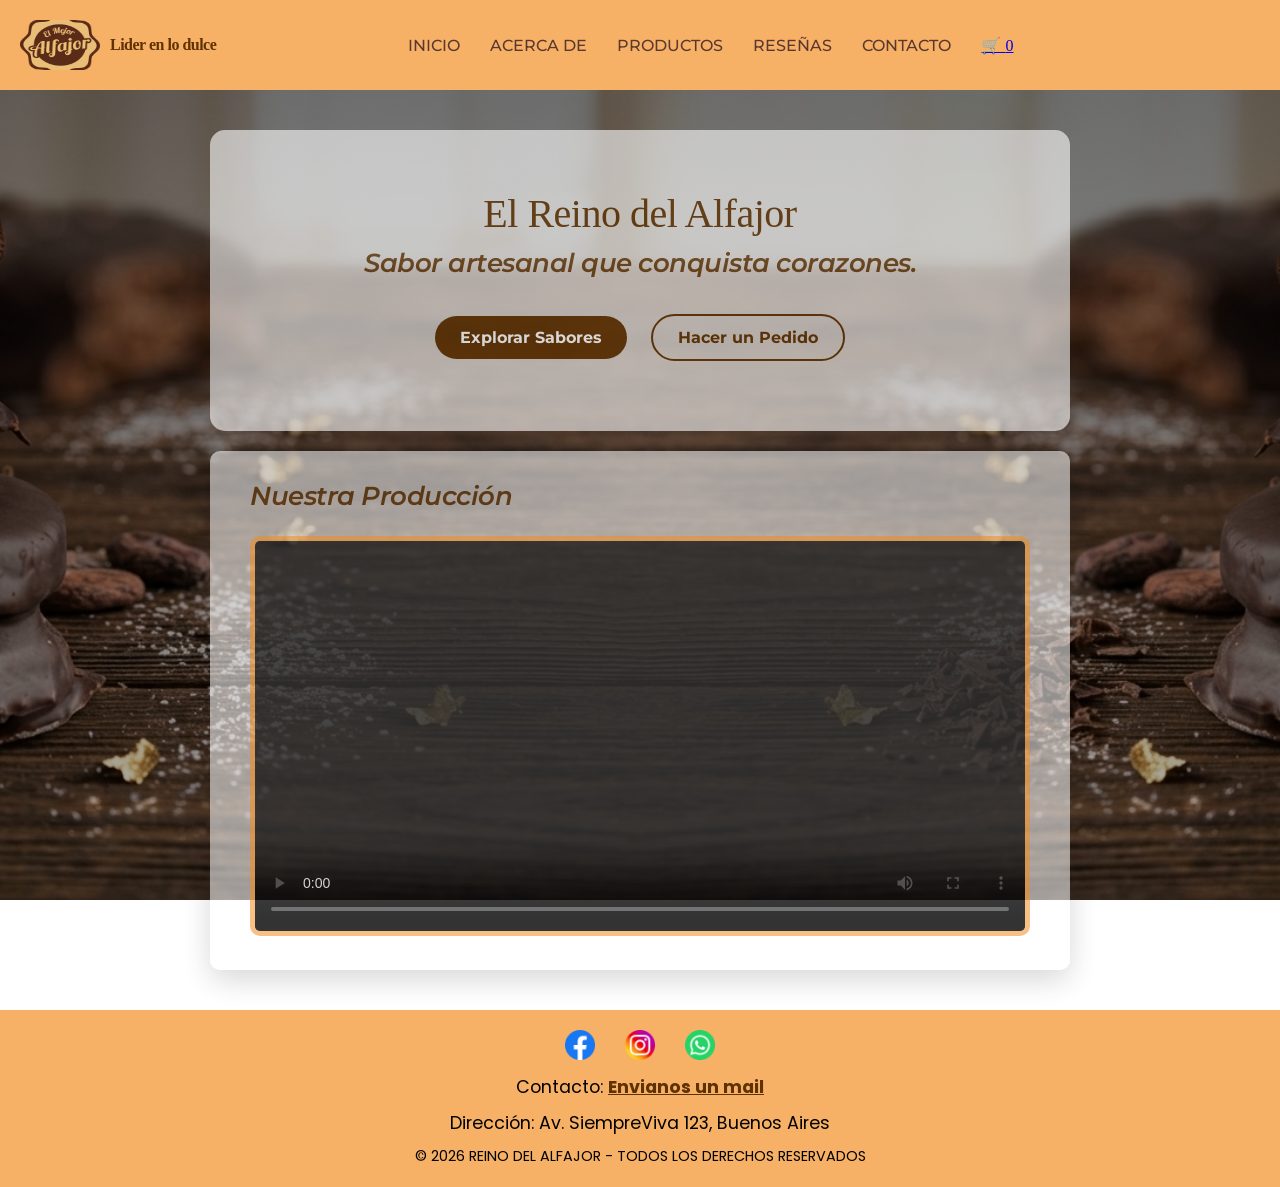
==== commit 2543e958: "Agregar carrito.html y actualizar enlaces del icono del carrito en el sitio" ====
--- a/index.html
+++ b/index.html
@@ -22,6 +22,11 @@
                 <li><a href="pages/productos.html" class="header__link">Productos</a></li>
                 <li><a href="pages/resenas.html" class="header__link">Reseñas</a></li>
                 <li><a href="pages/contacto.html" class="header__link">Contacto</a></li>
+                <li>
+                <a href="./carrito.html" class="carrito-icono">
+              🛒 <span id="contador-carrito">0</span>
+                </a>
+                </li>
             </ul>
         </nav>
     </header>
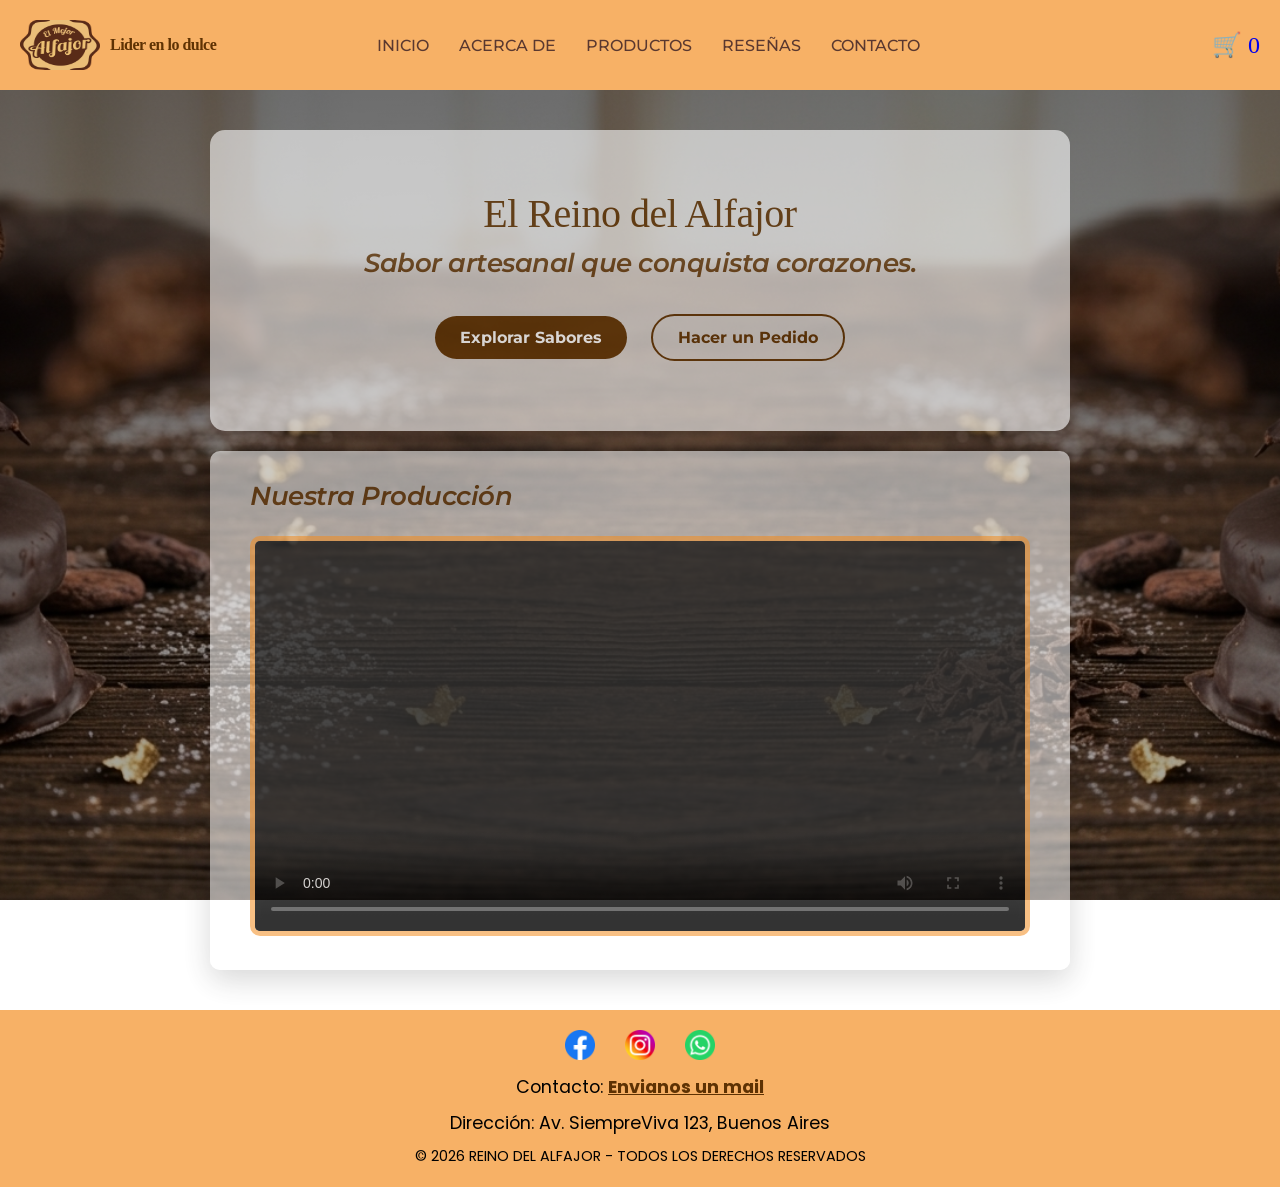
==== commit 442e34ec: "Refactor: Unificación de diseño con CSS Grid/Flexbox y sincronización de lógica de productos" ====
--- a/index.html
+++ b/index.html
@@ -23,12 +23,14 @@
                 <li><a href="pages/resenas.html" class="header__link">Reseñas</a></li>
                 <li><a href="pages/contacto.html" class="header__link">Contacto</a></li>
                 <li>
-                <a href="./carrito.html" class="carrito-icono">
+                
+            </ul>
+        </nav>
+
+        <a href="./carrito.html" class="header__carrito-icono">
               🛒 <span id="contador-carrito">0</span>
                 </a>
-                </li>
-            </ul>
-        </nav>
+               
     </header>
     
     <main class="main">
@@ -65,5 +67,6 @@
         <address class="footer__address">Dirección: Av. SiempreViva 123, Buenos Aires</address>
         <p class="footer__parrafo footer__parrafo--uppercase">&copy; 2026 Reino Del Alfajor - Todos los derechos reservados</p>
     </footer>
+    <script type="module" src="./js/main.js"></script>
 </body>
 </html>
--- a/css/styles.css
+++ b/css/styles.css
@@ -45,6 +45,13 @@
 .header__logo{
     height: 50px;
     width: 80px
+}
+
+.header__carrito-icono {
+   
+    margin-left: auto; /* ¡Pum! Empuja el carrito todo lo posible hacia la derecha */
+    font-size: 1.5rem;
+    text-decoration: none;
 }
 
 .hero {
@@ -243,12 +250,35 @@
     
 }
 
-
-
-.productos__section{
-    display: flex;
+.Titulo-Carrito{
+    padding-top: 20px;
+    padding-bottom: 30px;
+    font-size: 2.5rem;
+    display: flex;
+    justify-content: center;
+    color:#ffffff;
+    text-shadow: 2px 2px 4px rgba(0, 0, 0, 0.6);
+}
+.main--productos{
+    max-width: 95%; /* Le da casi todo el ancho de la pantalla, igual que al carrito */
+    margin: 0 auto;
+    padding: 30px 0;
+}
+
+.main--productos__section {
+    display: grid;
+    
+    /* 🚀 LA MAGIA RESONSIVE: Crea columnas automáticas de mínimo 300px (el ancho de tu tarjeta) 
+       y distribuye el espacio sobrante de forma idéntica */
+    grid-template-columns: repeat(auto-fill, minmax(300px, 1fr));
     
     gap: 20px;
+    
+    /* Mantiene la separación impecable que ya tenías */
+    
+    
+    
+    width: 100%;
 }
 
 .productos__imagen {
@@ -713,4 +743,6 @@
         width: 100%;
         height: auto;
     }
-}+}
+
+
